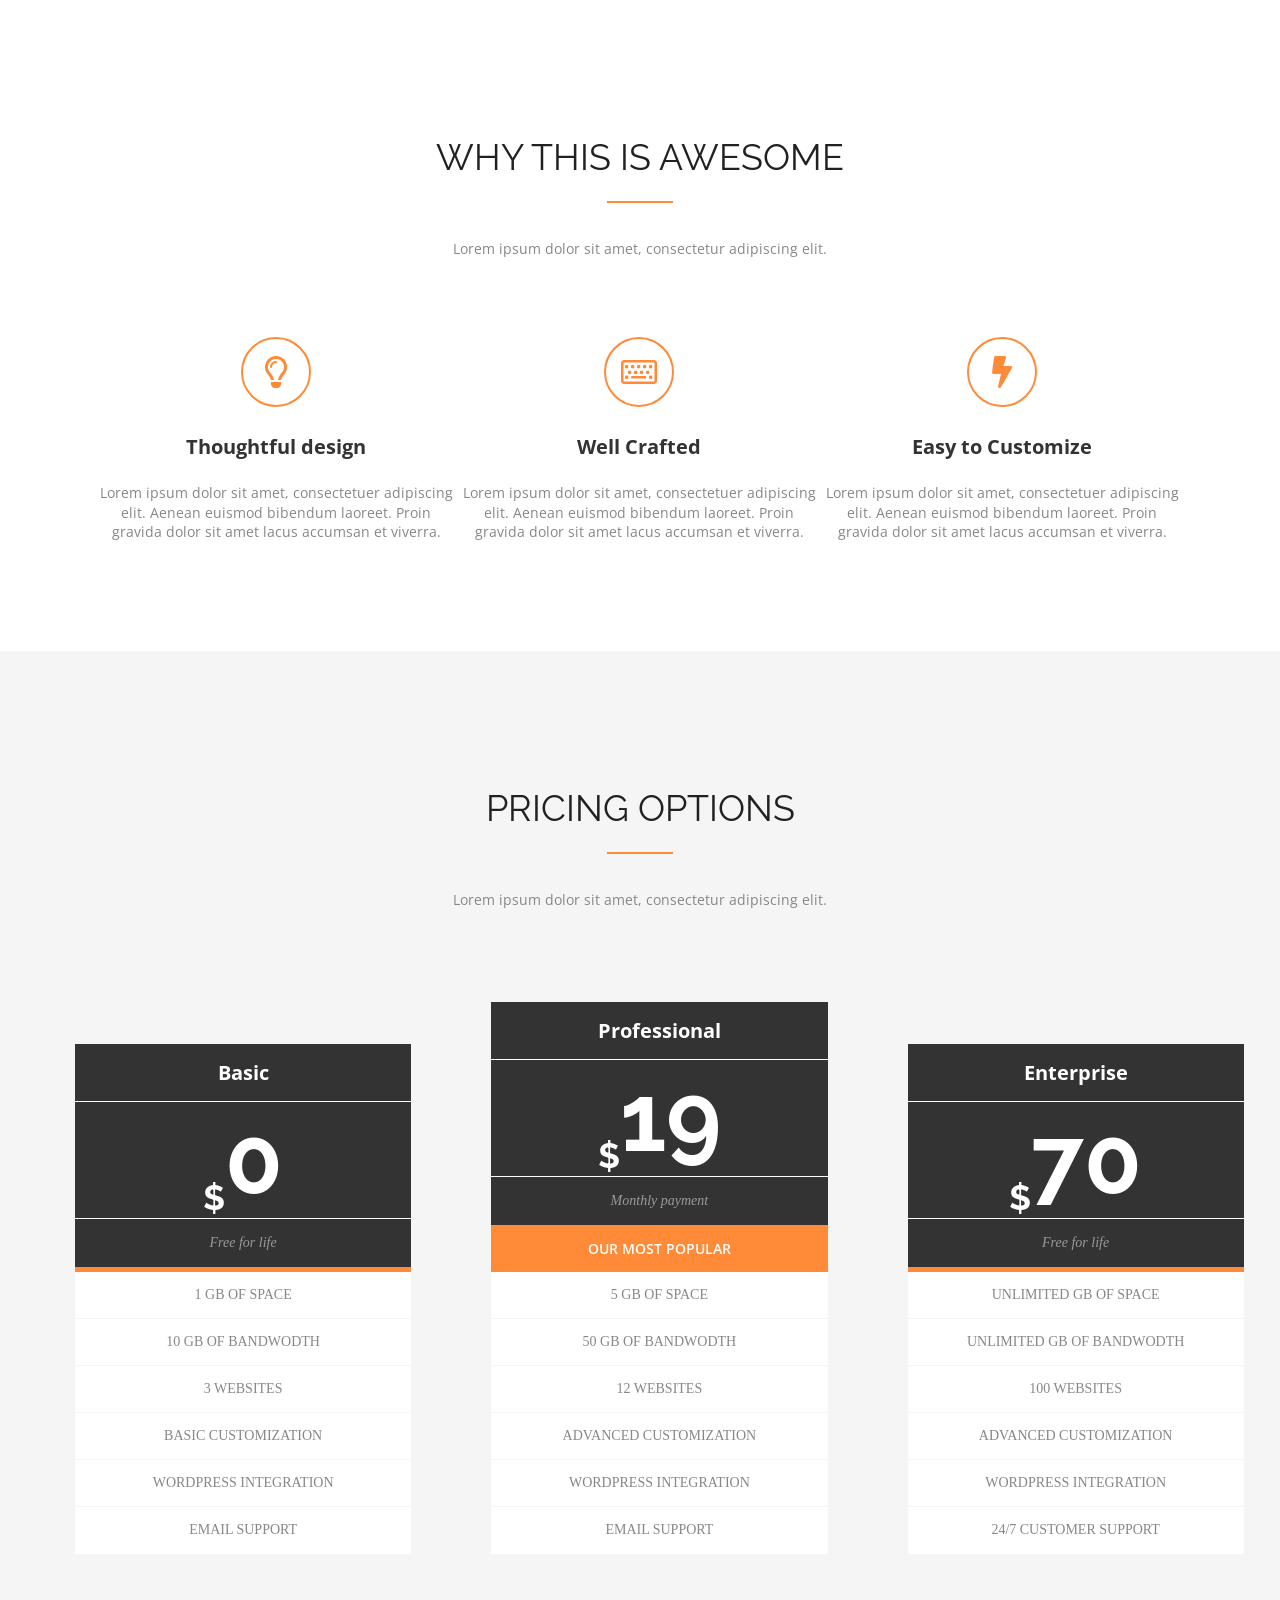
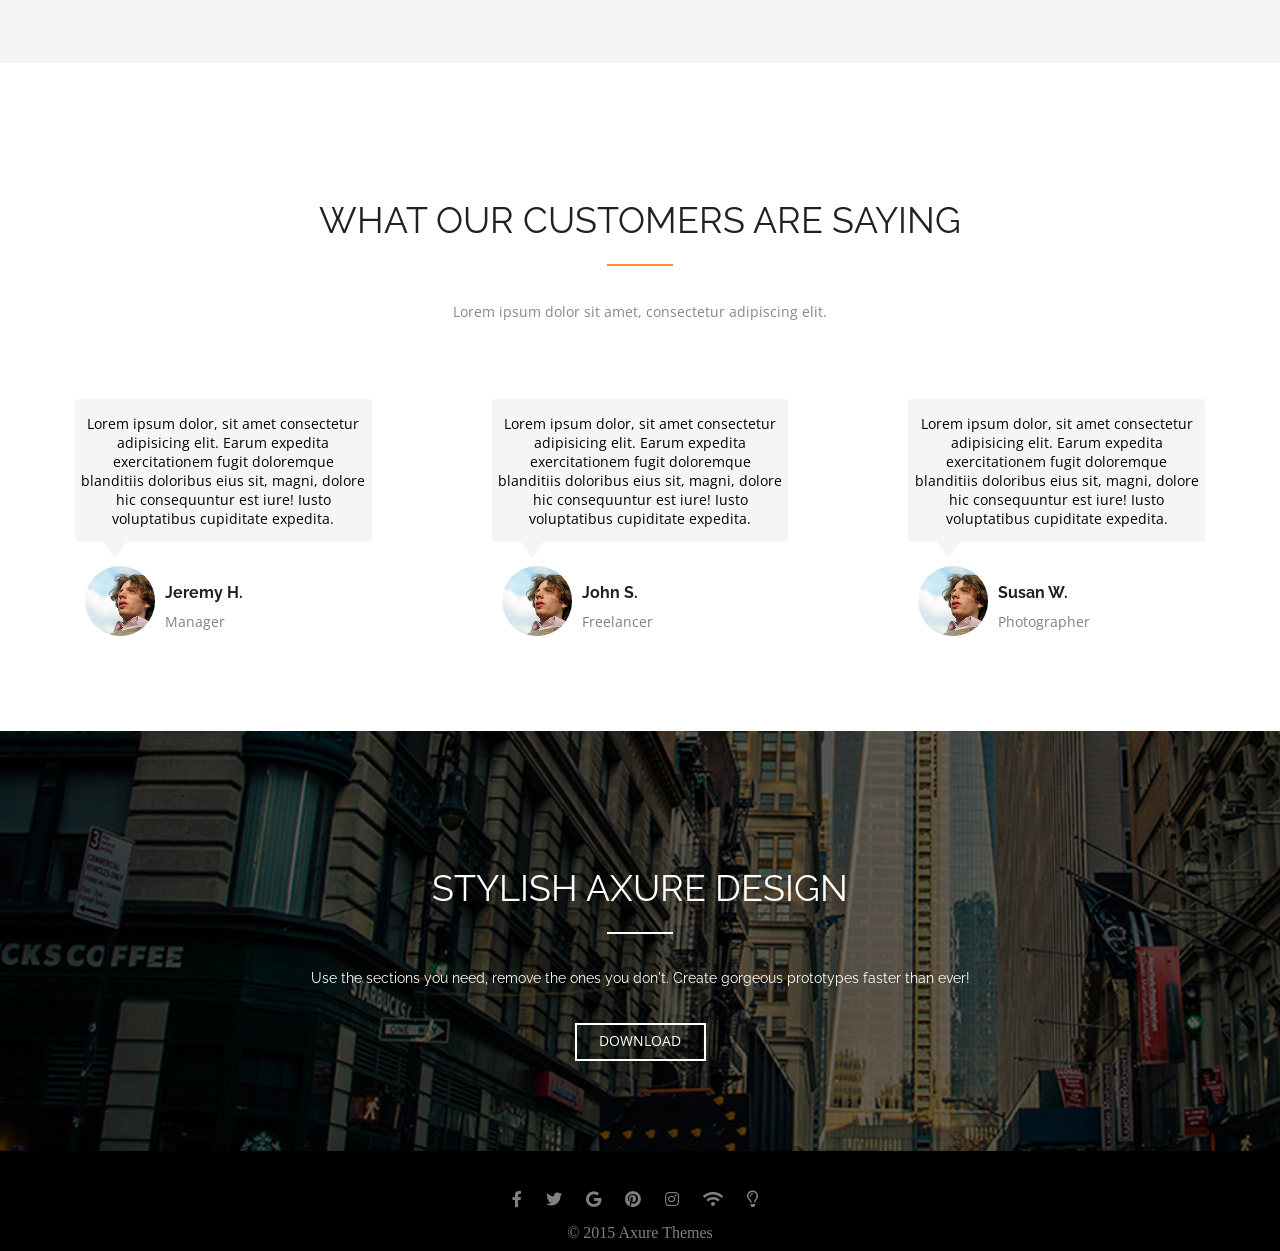
==== TMS2/HW.html @ a67a7cb1 "TMS2" ====
<!DOCTYPE html>
<html lang="ru">

<head>

    <link rel="stylesheet" href="assets\scripts\HWcss2.css">
    <link href="https://fonts.googleapis.com/css?family=Open+Sans&display=swap" rel="stylesheet">
    <link href="https://fonts.googleapis.com/css?family=Raleway&display=swap" rel="stylesheet">
    <link href="https://fonts.googleapis.com/css?family=Roboto&display=swap" rel="stylesheet">
    <link href="https://cdnjs.cloudflare.com/ajax/libs/font-awesome/5.11.2/css/all.min.css" rel="stylesheet">

    <meta charset="utf-8">
    <title>HW2</title>
    <style>
        li {
            list-style-type: none;
        }
    </style>
</head>

<body class="body-style">

    <div class="section section-processes">
        <div class="container">
            <div class="title-section">
                <h3>WHY THIS IS AWESOME</h3>
                <p>Lorem ipsum dolor sit amet, consectetur adipiscing elit.</p>
            </div>

            <div class="main processes-main">
                <div class="column">

                    <div class="icon">
                        <i class="far fa-lightbulb"></i>
                    </div>

                    <h4>Thoughtful design</h4>
                    <p> Lorem ipsum dolor sit amet, consectetuer adipiscing elit. Aenean euismod bibendum laoreet. Proin gravida dolor sit amet lacus accumsan et viverra.</p>
                </div>
                <div class="column">
                    <div class="icon">
                        <i class="far fa-keyboard"></i>
                    </div>
                    <h4>Well Crafted</h4>
                    <p> Lorem ipsum dolor sit amet, consectetuer adipiscing elit. Aenean euismod bibendum laoreet. Proin gravida dolor sit amet lacus accumsan et viverra.</p>
                </div>
                <div class="column">
                    <div class="icon">
                        <i class="fas fa-bolt"></i>
                    </div>
                    <h4>Easy to Customize</h4>
                    <p> Lorem ipsum dolor sit amet, consectetuer adipiscing elit. Aenean euismod bibendum laoreet. Proin gravida dolor sit amet lacus accumsan et viverra.</p>
                </div>
            </div>

        </div>
    </div>



    <div class="section section-prices grey">
        <div class="container">
            <div class="title-section">
                <h3>PRICING OPTIONS</h3>
                <p>Lorem ipsum dolor sit amet, consectetur adipiscing elit.</p>
            </div>
        </div>
        <div class="main prices-main">
            <div class="column">
                <ul>
                    <li class="plan-name">Basic</li>
                    <li class="plan-price">$<span>0</span></li>
                    <li class="plan-description">Free for life</li>
                    <li class="plan-field">1 GB OF SPACE</li>
                    <li class="plan-field">10 GB OF BANDWODTH</li>
                    <li class="plan-field">3 WEBSITES</li>
                    <li class="plan-field">BASIC CUSTOMIZATION</li>
                    <li class="plan-field">WORDPRESS INTEGRATION</li>
                    <li class="plan-field">EMAIL SUPPORT</li>
                </ul>

            </div>

            <div class="column">
                <ul>
                    <li class="plan-name">Professional</li>
                    <li class="plan-price">$<span>19</span></li>
                    <li class="plan-description">Monthly payment</li>
                    <li class="plan-popular">OUR MOST POPULAR</li>
                    <li class="plan-field">5 GB OF SPACE</li>
                    <li class="plan-field">50 GB OF BANDWODTH</li>
                    <li class="plan-field">12 WEBSITES</li>
                    <li class="plan-field">ADVANCED CUSTOMIZATION</li>
                    <li class="plan-field">WORDPRESS INTEGRATION</li>
                    <li class="plan-field">EMAIL SUPPORT</li>
                </ul>
            </div>

            <div class="column">
                <ul>
                    <li class="plan-name">Enterprise</li>
                    <li class="plan-price">$<span>70</span></li>
                    <li class="plan-description">Free for life</li>
                    <li class="plan-field">UNLIMITED GB OF SPACE</li>
                    <li class="plan-field">UNLIMITED GB OF BANDWODTH</li>
                    <li class="plan-field">100 WEBSITES</li>
                    <li class="plan-field">ADVANCED CUSTOMIZATION</li>
                    <li class="plan-field">WORDPRESS INTEGRATION</li>
                    <li class="plan-field">24/7 CUSTOMER SUPPORT</li>
                </ul>
            </div>


        </div>
    </div>

    <div class="section section-social">
        <div class="container">
            <div class="title-section">
                <h3>WHAT OUR CUSTOMERS ARE SAYING</h3>
                <p>Lorem ipsum dolor sit amet, consectetur adipiscing elit.</p>
            </div>



        </div>

        <div class="main social-main">

            <div class="social-column">
                Lorem ipsum dolor, sit amet consectetur adipisicing elit. Earum expedita exercitationem fugit doloremque blanditiis doloribus eius sit, magni, dolore hic consequuntur est iure! Iusto voluptatibus cupiditate expedita.

            </div>

            <div class="social-column">
                Lorem ipsum dolor, sit amet consectetur adipisicing elit. Earum expedita exercitationem fugit doloremque blanditiis doloribus eius sit, magni, dolore hic consequuntur est iure! Iusto voluptatibus cupiditate expedita.
            </div>
            <div class="social-column">
                Lorem ipsum dolor, sit amet consectetur adipisicing elit. Earum expedita exercitationem fugit doloremque blanditiis doloribus eius sit, magni, dolore hic consequuntur est iure! Iusto voluptatibus cupiditate expedita.
            </div>

        </div>
        <div class="main social-main">
            <div class="column social-author">
                <img src=" assets/images/avatar.png">

                <h3>Jeremy H.</h3>

                <p>Manager</p>
            </div>

            <div class="column social-author">
                <img src="assets/images/avatar.png">

                <h3>John S. </h3>

                <p>Freelancer</p>
            </div>
            <div class=" column social-author">
                <img src="assets/images/avatar.png">

                <h3>Susan W.</h3>

                <p>Photographer</p>
            </div>
        </div>
    </div>

    <div class="section social">
        <div class="container">
            <div class="social-section">
                <h3>STYLISH AXURE DESIGN</h3>
                <p>Use the sections you need, remove the ones you don't. Create gorgeous prototypes faster than ever!</p>
            </div>
            <div class="social-download">DOWNLOAD
            </div>


        </div>
    </div>




    <div class="social-bottom">
        <div class="icon">
            <i class="fab fa-facebook-f"></i>
            <i class="fab fa-twitter"></i>
            <i class="fab fa-google"></i>
            <i class="fab fa-pinterest"></i>
            <i class="fab fa-instagram"></i>
            <i class="fas fa-wifi"></i>
            <i class="far fa-lightbulb"></i>
        </div>
        <div class="r">
            © 2015 Axure Themes

        </div>
    </div>
</body>

</html>
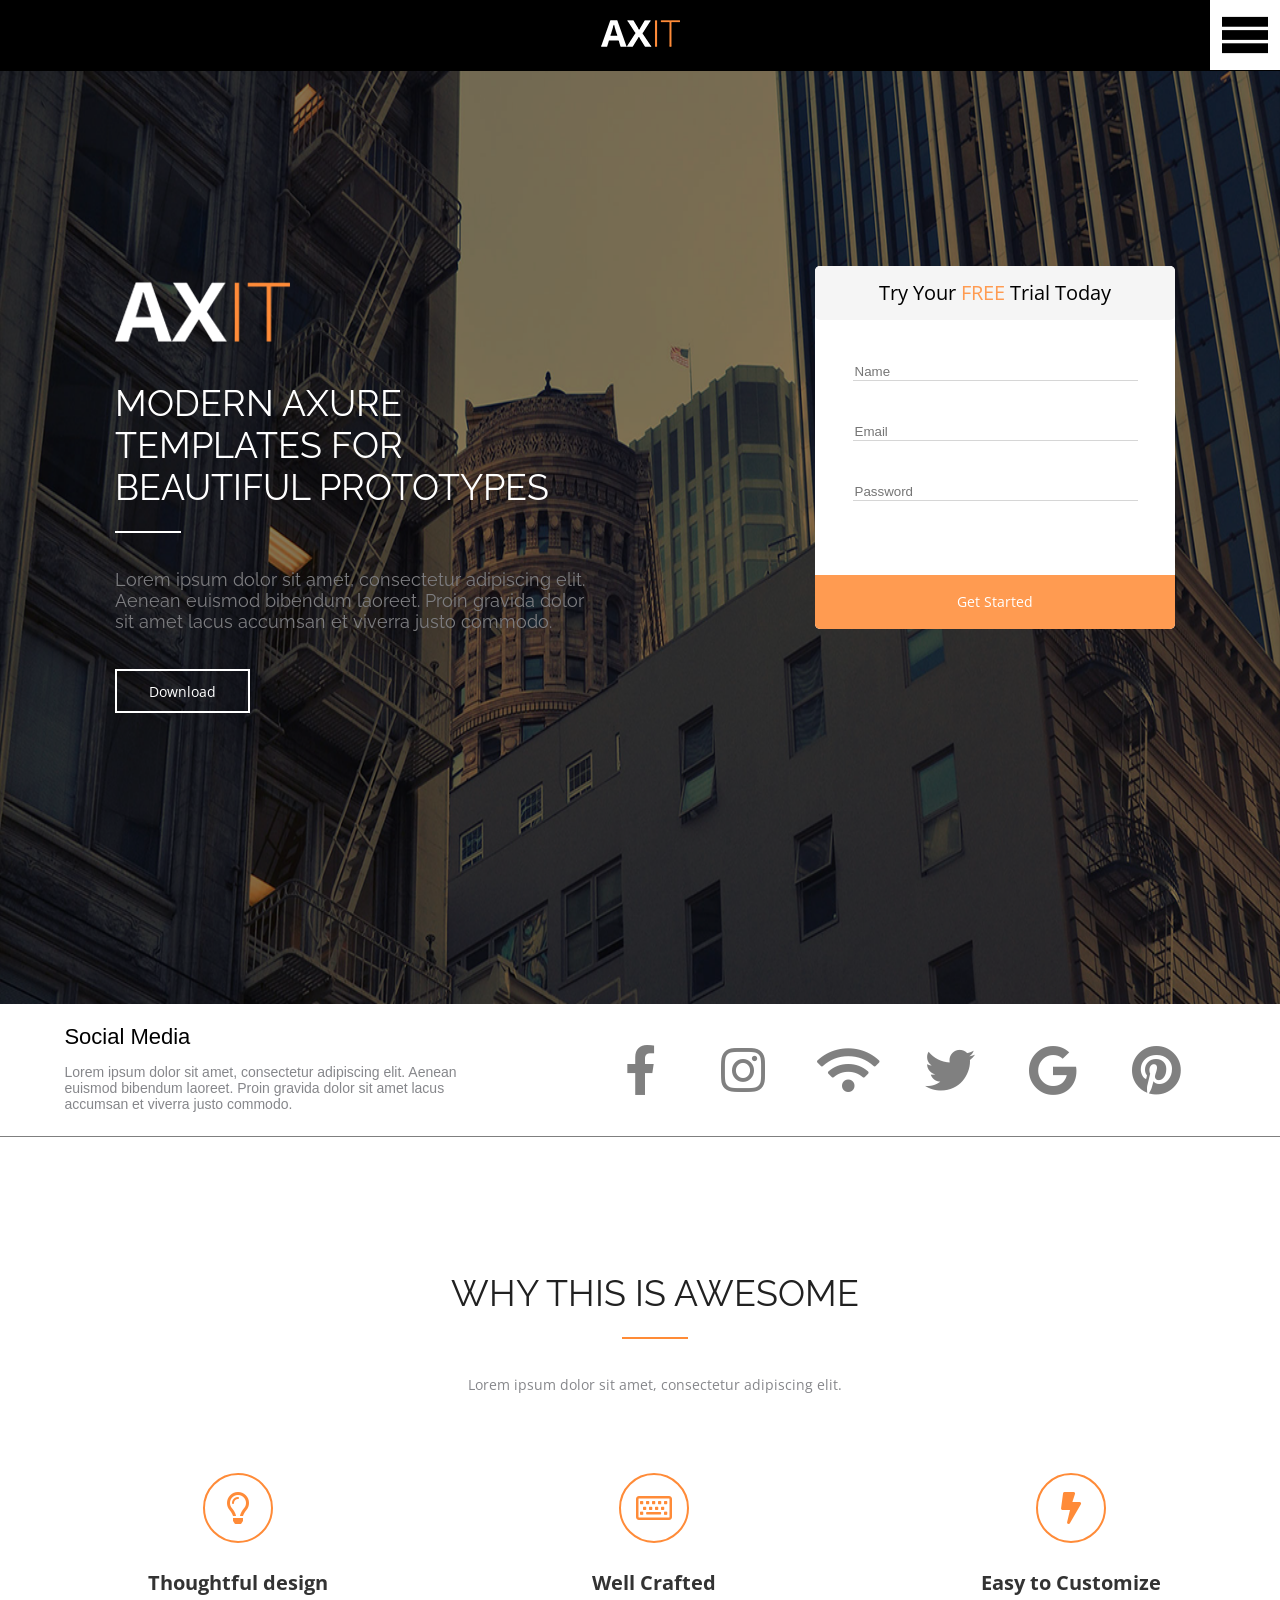
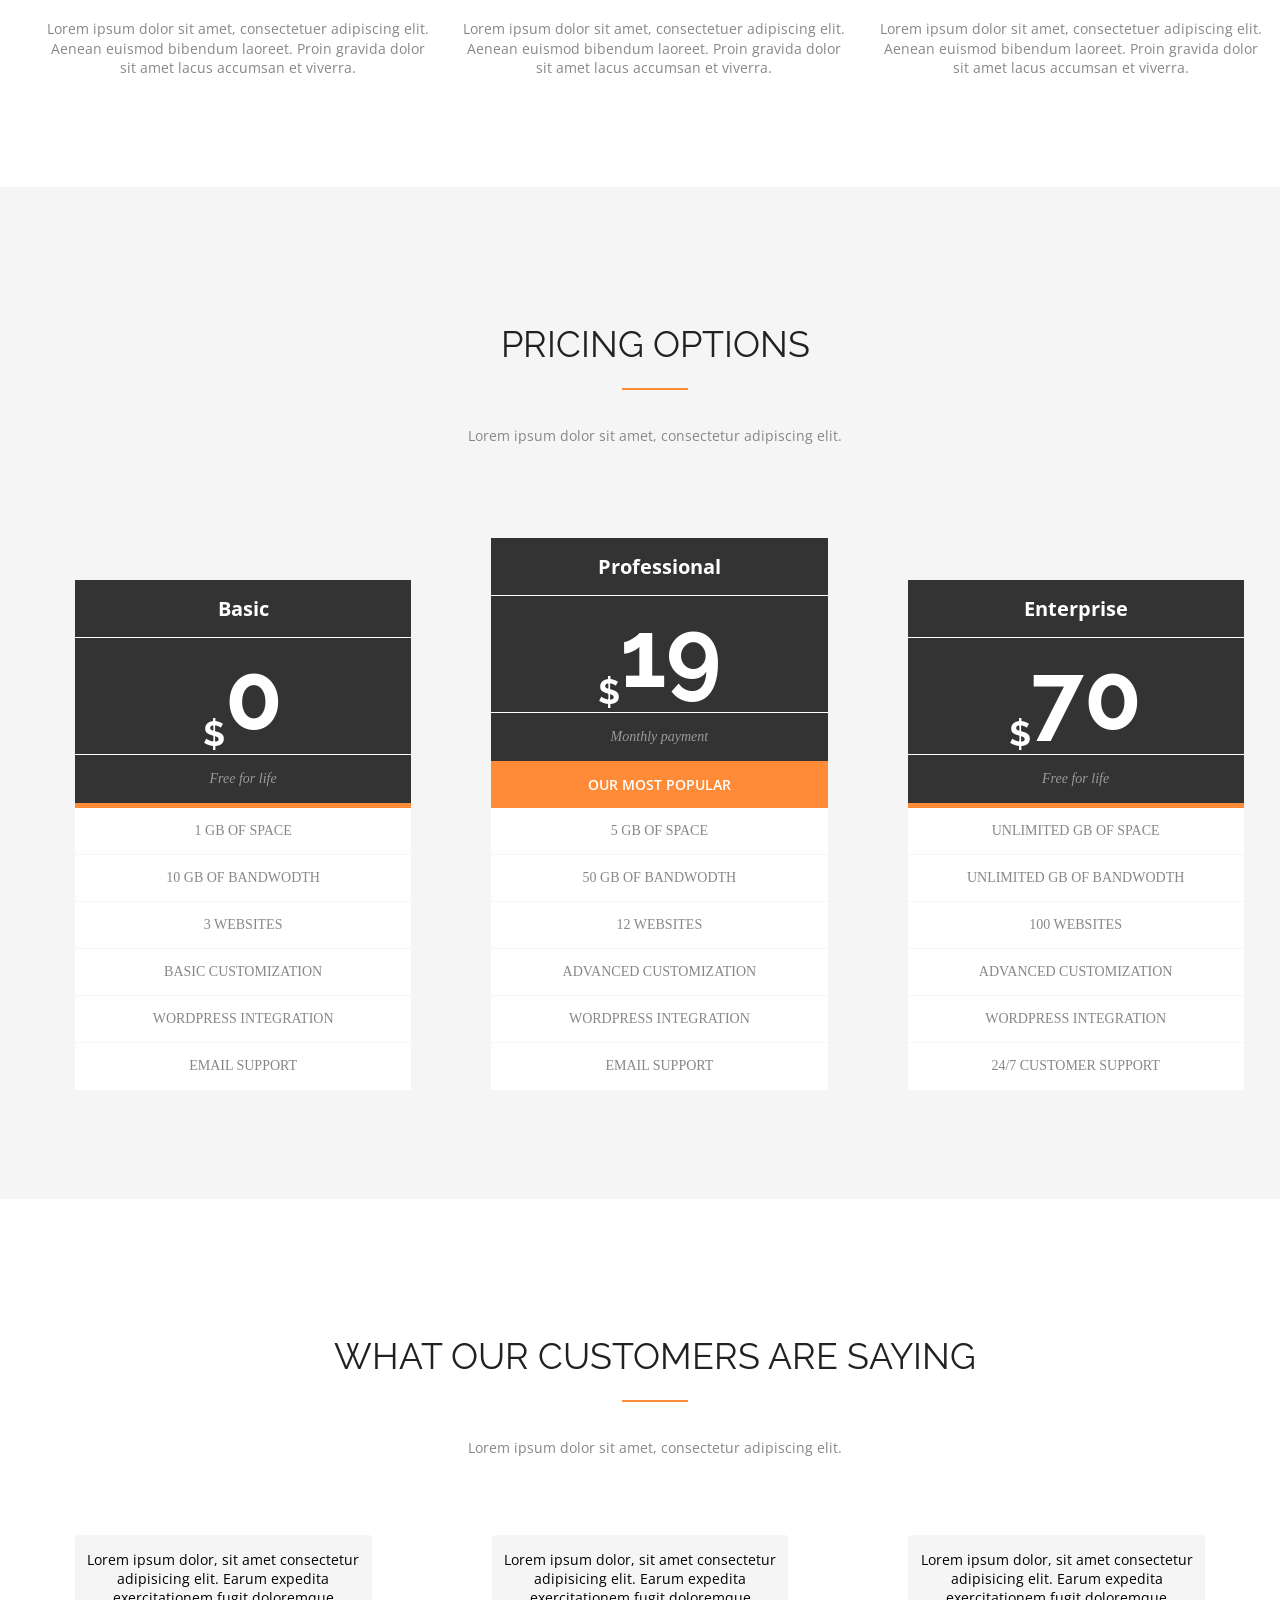
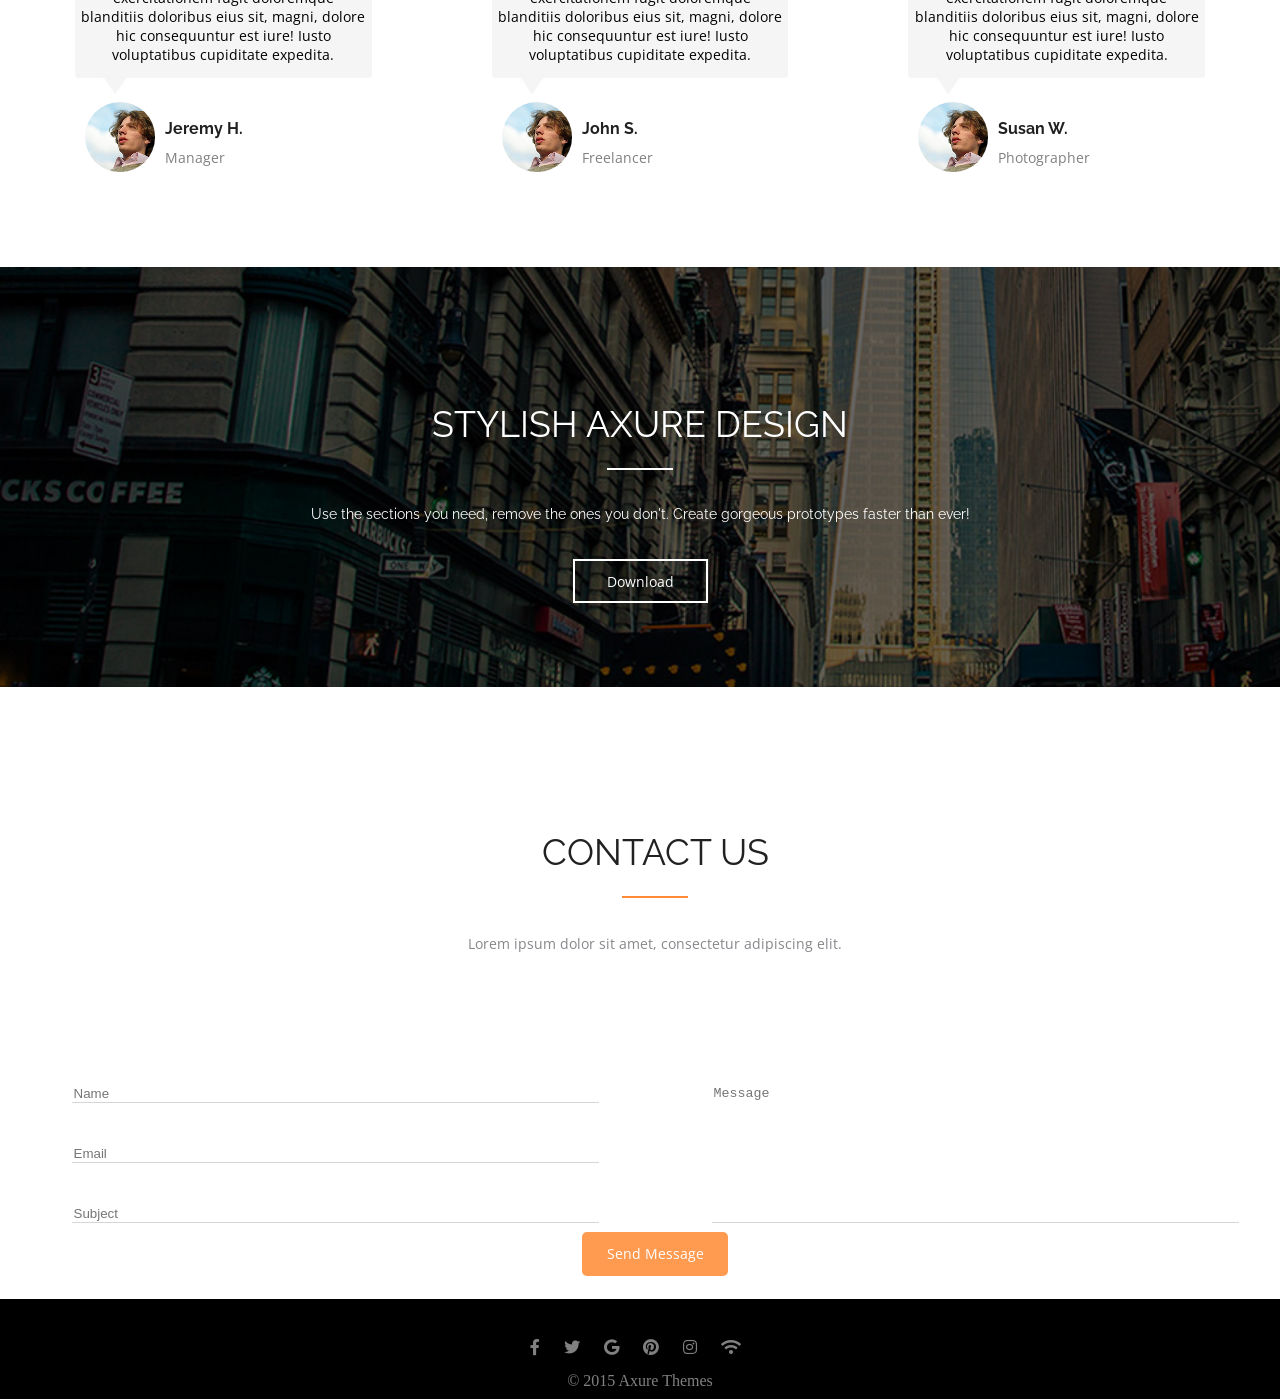
==== commit 07090b66: "added header" ====
--- a/TMS2/HW.html
+++ b/TMS2/HW.html
@@ -4,6 +4,7 @@
 <head>
 
     <link rel="stylesheet" href="assets\scripts\HWcss2.css">
+    <link rel="stylesheet" href="assets\scripts\HWcss.css">
     <link href="https://fonts.googleapis.com/css?family=Open+Sans&display=swap" rel="stylesheet">
     <link href="https://fonts.googleapis.com/css?family=Raleway&display=swap" rel="stylesheet">
     <link href="https://fonts.googleapis.com/css?family=Roboto&display=swap" rel="stylesheet">
@@ -19,6 +20,109 @@
 </head>
 
 <body class="body-style">
+    <div class="header-style__toggle header-style__underlay"> </div>
+
+    <div class="   header-top">
+        <div class="section-header-top">
+            <div class="elem-header-top-main ">
+                <div class="elem-header-top-part">
+                    <img src="assets/images/Logo.png">
+
+                </div>
+
+            </div>
+
+            <div class="elem-header-top  nomargin">
+                <div class="elem-header-top-part">
+                    <button type="submit">Features</button>
+
+                </div>
+                <div class="elem-header-top-part">
+                    <button type="submit">About</button>
+
+                </div>
+                <div class="elem-header-top-part">
+                    <button type="submit">Pricing</button>
+
+                </div>
+                <div class="elem-header-top-part">
+                    <button type="submit">Reviews</button>
+
+                </div>
+                <div class="elem-header-top-part">
+                    <button type="submit">Contact</button>
+
+                </div>
+            </div>
+        </div>
+    </div>
+
+    <div class="  section header-main">
+        <div class="section-header-top-main">
+            <div class="elem-header-top-main">
+                <div class="elem-header-top-part-main">
+                    <svg xmlns="http://www.w3.org/2000/svg" xmlns:xlink="http://www.w3.org/1999/xlink" width="175" height="60" viewBox="0 0 175 60">
+                        <image id="Logo" width="175" height="60" xlink:href="[data-uri]"/>
+                      </svg>
+                </div>
+                <div class="elem-header-top-part-main">
+                    <div class="header-section ">
+                        <h3>MODERN AXURE TEMPLATES FOR BEAUTIFUL PROTOTYPES</h3>
+                        <p>Lorem ipsum dolor sit amet, consectetur adipiscing elit. Aenean euismod bibendum laoreet. Proin gravida dolor sit amet lacus accumsan et viverra justo commodo.</p>
+                    </div>
+                </div>
+                <div class="elem-header-top-part-main textalign">
+                    <button type="submit">Download</button>
+                </div>
+            </div>
+
+            <div class="elem-header-top-main registration ">
+                <div class="registration-top "> Try Your
+                    <div class="orangeFREE">FREE</div>
+                    Trial Today
+                </div>
+                <div class="elem-header-top-part-main ">
+
+                    <div class="elem-contacts-part ">
+                        <input type="text" placeholder="Name" class="">
+                    </div>
+                    <div class="elem-contacts-part">
+                        <input type="email" placeholder="Email" class="">
+                    </div>
+                    <div class="elem-contacts-part">
+                        <input type="password" placeholder="Password" class="">
+                    </div>
+                    <div class="registration-bottom">
+                        <button type="submit">Get Started</button>
+                    </div>
+                </div>
+            </div>
+        </div>
+    </div>
+
+    <div class=" media">
+        <div class="media-container">
+            <div class="maxwidth400 media-mainpart width33">
+                <div class="elem-part">
+                    <h3>Social Media</h3>
+                    <p> Lorem ipsum dolor sit amet, consectetur adipiscing elit. Aenean euismod bibendum laoreet. Proin gravida dolor sit amet lacus accumsan et viverra justo commodo.</p>
+                </div>
+            </div>
+            <div class="media-mainpart width66">
+                <div class="elem-part"><i class="fab fa-facebook-f"></i> </div>
+                <div class="elem-part"> <i class="fab fa-instagram"></i></i>
+                </div>
+                <div class="elem-part"> <i class="fas fa-wifi"></i></i>
+                </div>
+                <div class="elem-part"> <i class="fab fa-twitter"></i></div>
+                <div class="elem-part"><i class="fab fa-google"></i></div>
+                <div class="elem-part"> <i class="fab fa-pinterest"></i></div>
+            </div>
+        </div>
+    </div>
+
+
+
 
     <div class="section section-processes">
         <div class="container">
@@ -167,19 +271,51 @@
     </div>
 
     <div class="section social">
+
+        <div class="social-section">
+            <h3>STYLISH AXURE DESIGN</h3>
+            <p>Use the sections you need, remove the ones you don't. Create gorgeous prototypes faster than ever!</p>
+        </div>
+
+        <button type="submit">Download</button>
+
+
+
+
+    </div>
+
+    <div class="contacts">
         <div class="container">
-            <div class="social-section">
-                <h3>STYLISH AXURE DESIGN</h3>
-                <p>Use the sections you need, remove the ones you don't. Create gorgeous prototypes faster than ever!</p>
-            </div>
-            <div class="social-download">DOWNLOAD
-            </div>
-
-
-        </div>
-    </div>
-
-
+            <div class="title-section">
+                <h3>CONTACT US</h3>
+                <p>Lorem ipsum dolor sit amet, consectetur adipiscing elit.</p>
+            </div>
+            <div class="section-contacts">
+                <div class="elem-contacts">
+                    <div class="elem-contacts-part">
+                        <input type="text" placeholder="Name">
+                    </div>
+                    <div class="elem-contacts-part">
+                        <input type="email" placeholder="Email">
+                    </div>
+                    <div class="elem-contacts-part">
+                        <input type="text" placeholder="Subject">
+                    </div>
+                </div>
+
+                <div class="elem-contacts">
+                    <div class="elem-contacts-part">
+                        <textarea name="comment" placeholder="Message"></textarea>
+
+                    </div>
+                </div>
+            </div>
+            <button type="submit">Send Message</button>
+
+
+
+        </div>
+    </div>
 
 
     <div class="social-bottom">
@@ -190,7 +326,7 @@
             <i class="fab fa-pinterest"></i>
             <i class="fab fa-instagram"></i>
             <i class="fas fa-wifi"></i>
-            <i class="far fa-lightbulb"></i>
+
         </div>
         <div class="r">
             © 2015 Axure Themes
